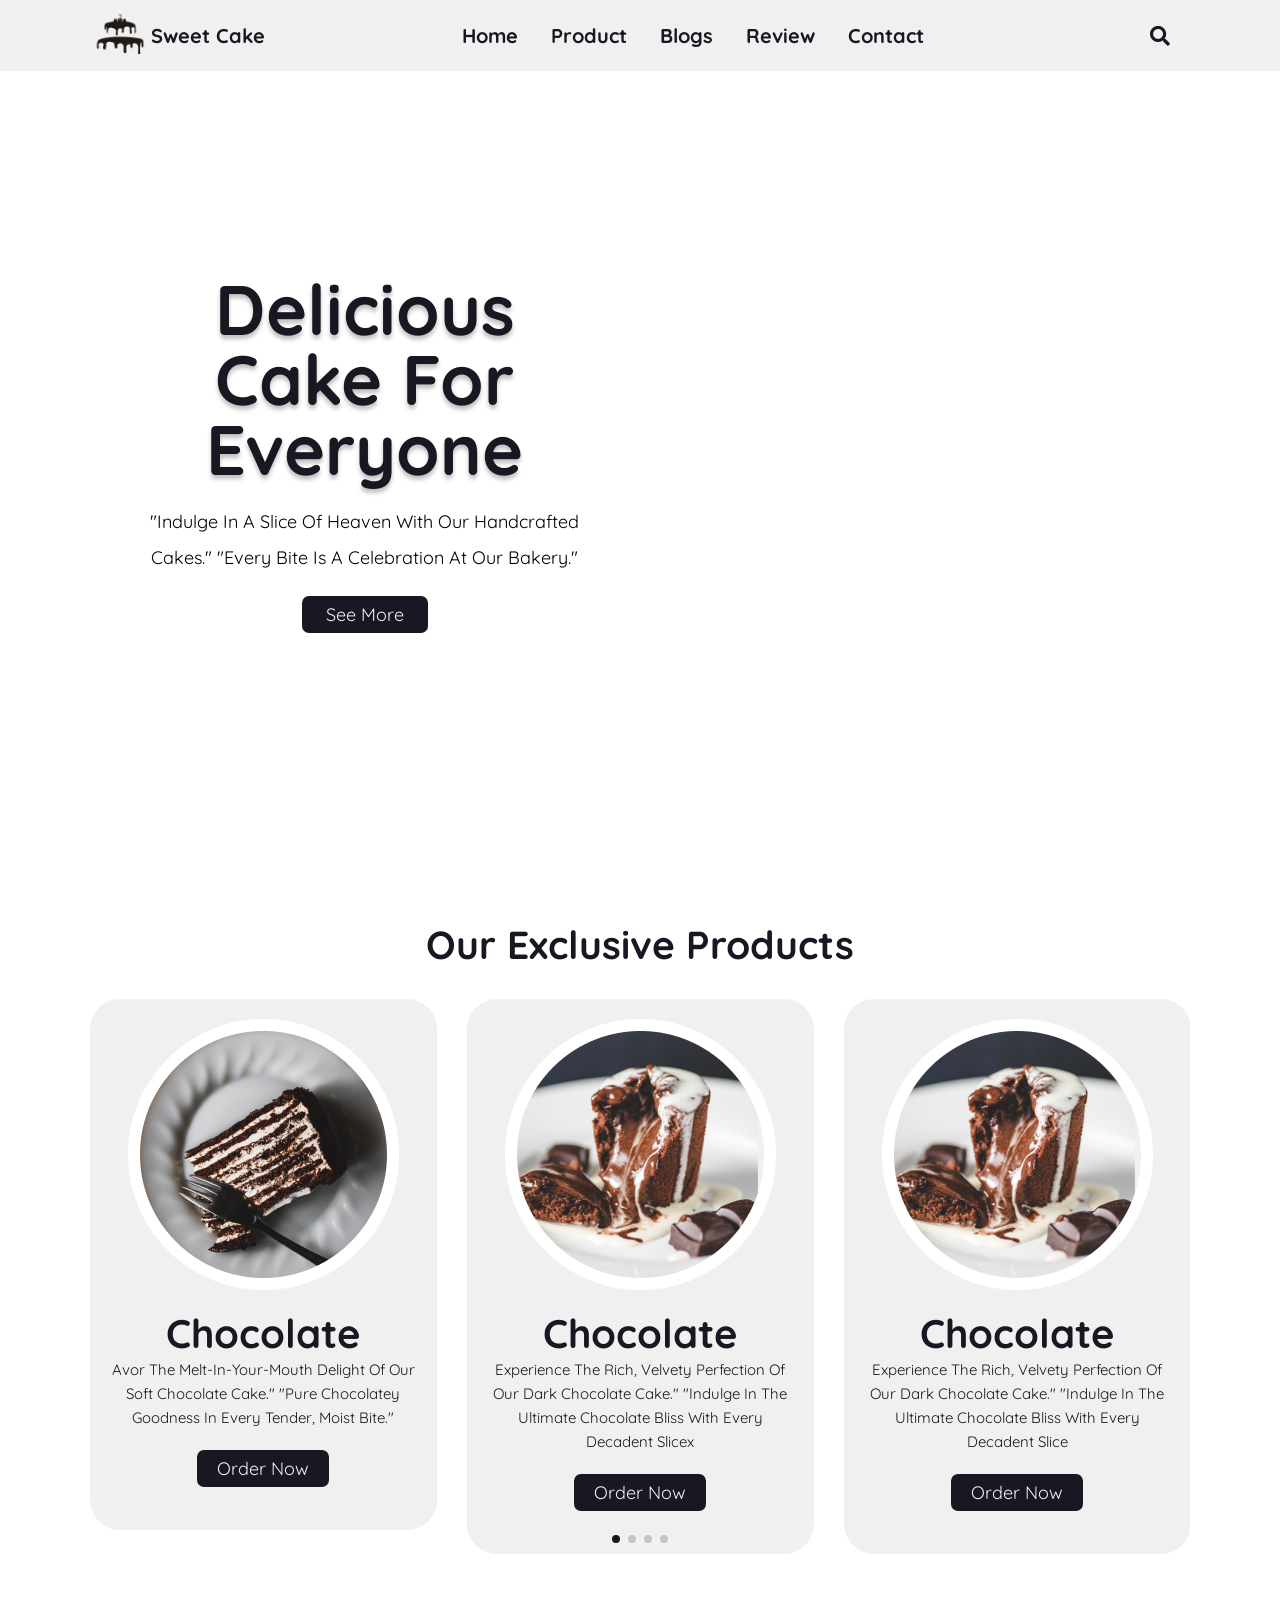
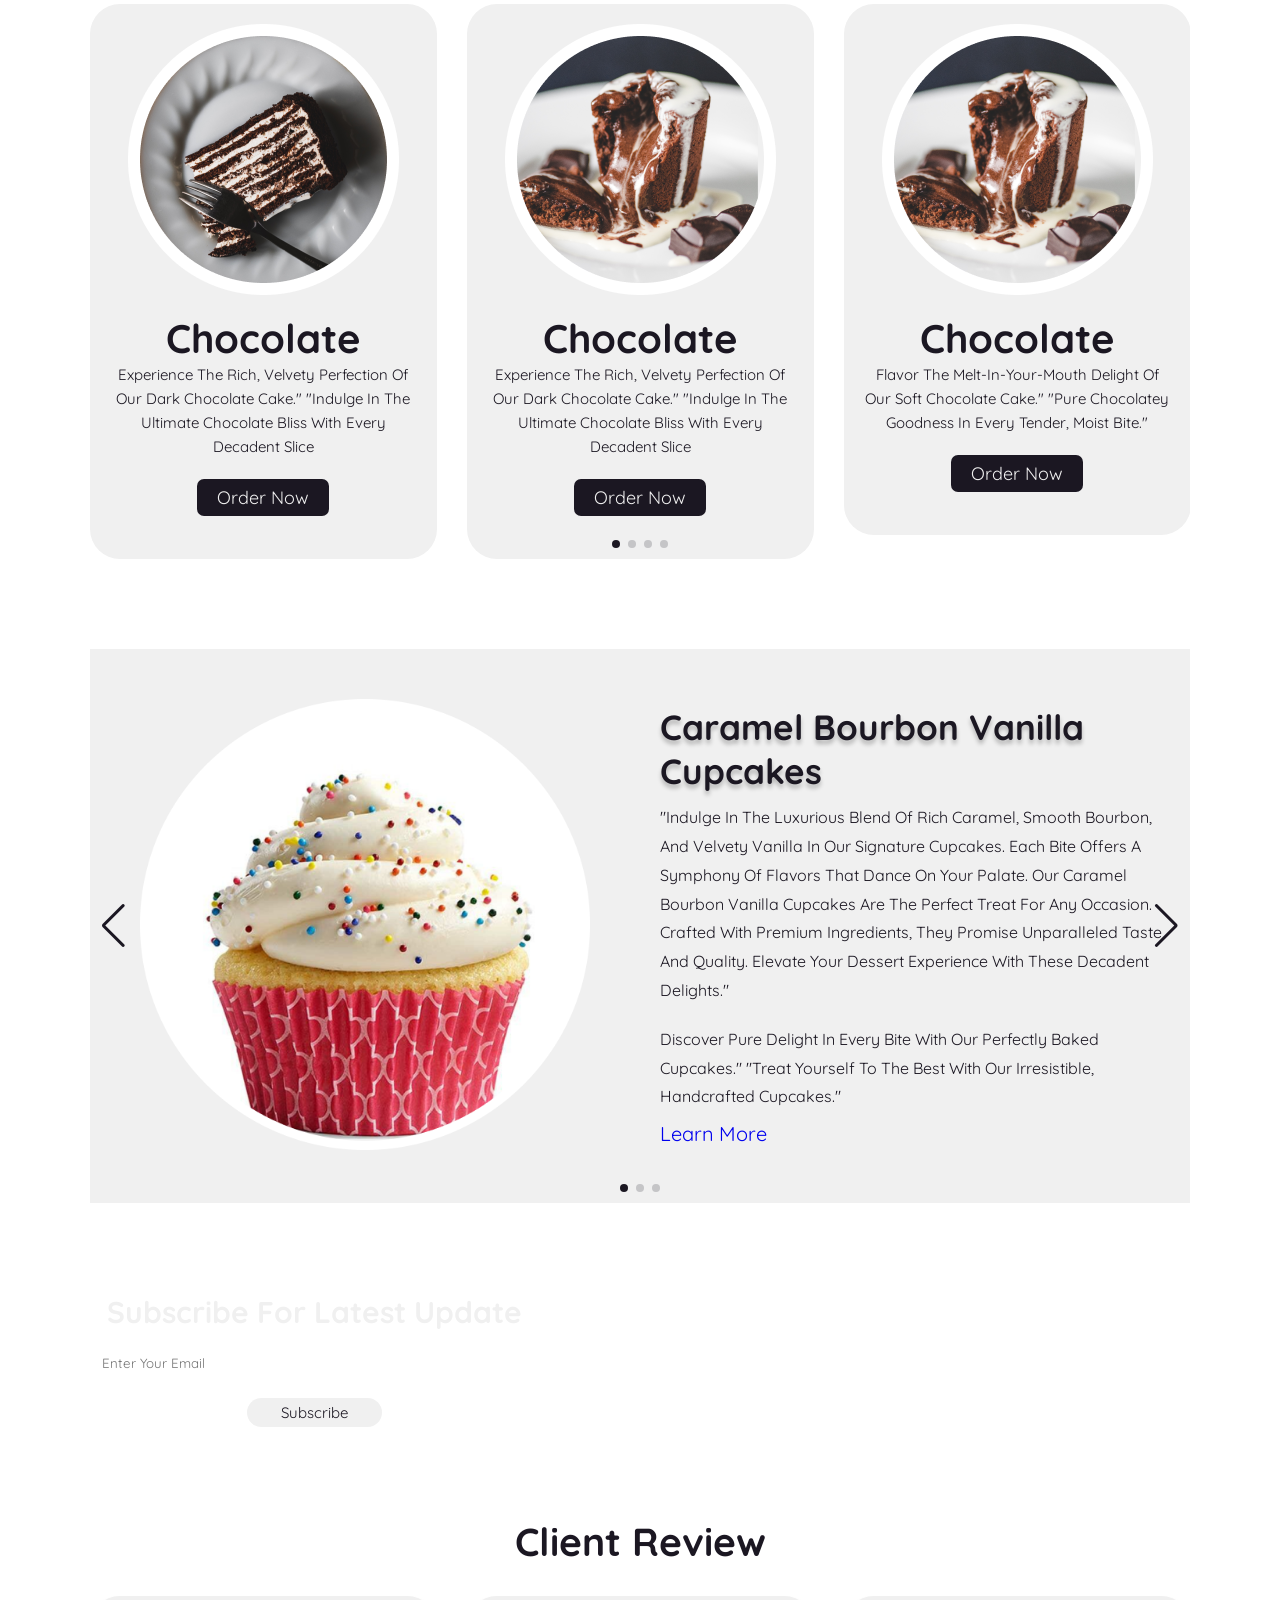
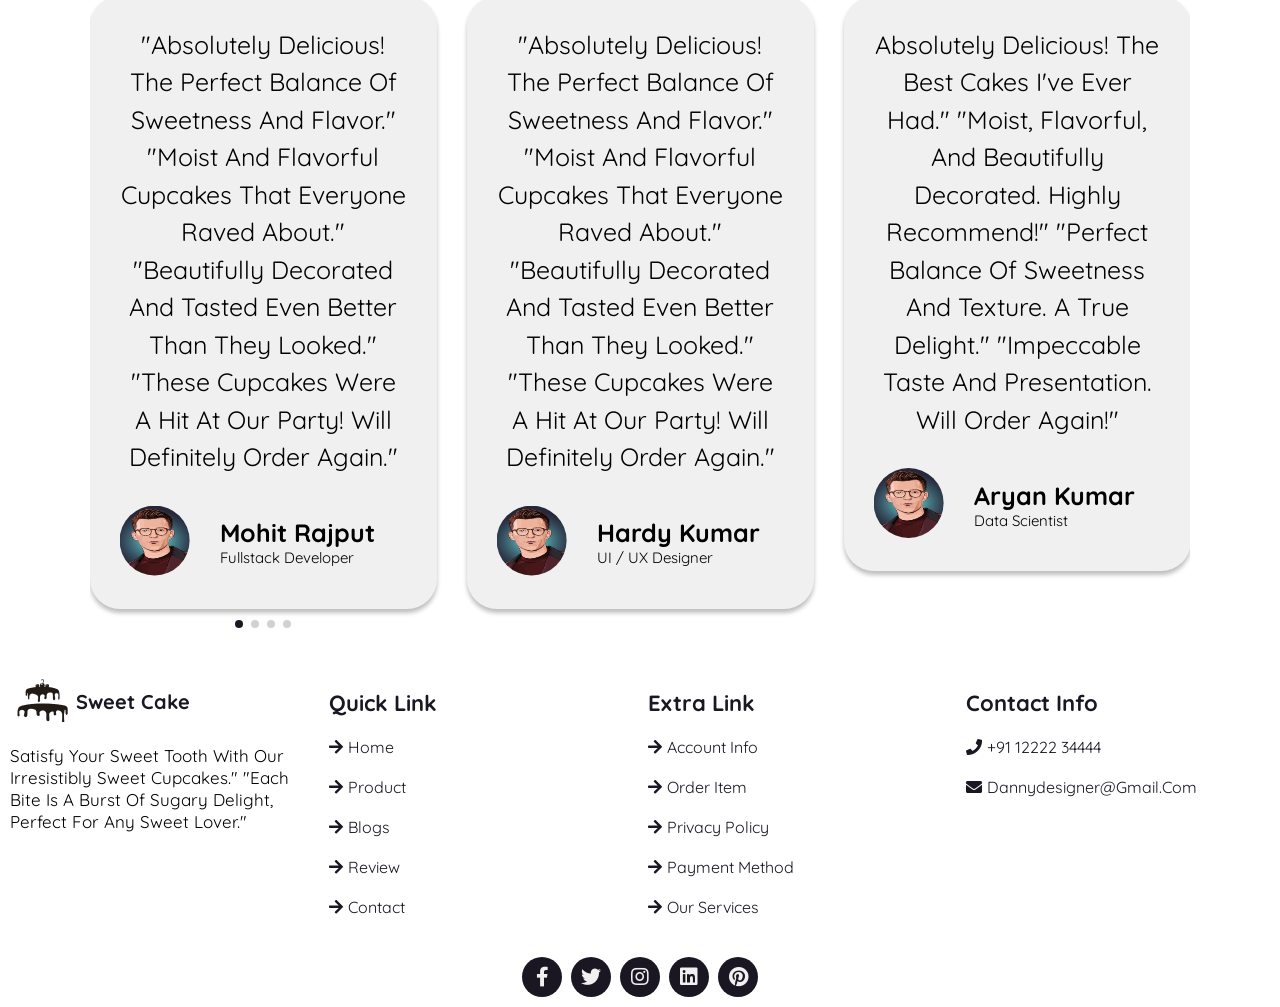
==== index.html @ 3be815b2 "update" ====
<!DOCTYPE html>
<html lang="en">

<head>
    <meta charset="UTF-8">
    <meta http-equiv="X-UA-Compatible" content="IE=edge">
    <meta name="viewport" content="width=device-width, initial-scale=1.0">
    <title>Sweet Cake</title>

    <!-- swiper link  -->
    <link rel="stylesheet" href="https://unpkg.com/swiper/swiper-bundle.min.css" />

    <!-- cdn icon link  -->
    <link rel="stylesheet" href="https://cdnjs.cloudflare.com/ajax/libs/font-awesome/5.15.4/css/all.min.css">
    <!-- custom css file  -->
    <link rel="stylesheet" href="style.css">

</head>

<body>

    <!-- header section start here  -->
    <header class="header">
        <div class="logoContent">
            <a href="#" class="logo"><img src="./images/images/logo.png""></a>
            <h1 class="logoName">Sweet Cake </h1>
        </div>

        <nav class="navbar">
            <a href="#home">home</a>
            <a href="#product">product</a>
            <a href="#blogs">blogs</a>
            <a href="#review">review</a>
            <a href="#contact">contact</a>
        </nav>

        <div class="icon">
            <i class="fas fa-search" id="search"></i>
            <i class="fas fa-bars" id="menu-bar"></i>
        </div>

        <div class="search">
            <input type="search" placeholder="search...">
        </div>
    </header>
    <!-- header section end here  -->

    <!-- home section start here  -->
    <section class="home" id="home">
        <div class="homeContent">
            <h2>Delicious Cake for Everyone </h2>
            <p>"Indulge in a slice of heaven with our handcrafted cakes."

                "Every bite is a celebration at our bakery."
                
                </p>
            <div class="home-btn">
                <a href="#"><button>see more</button></a>
            </div>
        </div>
    </section>

    <!-- home section end here  -->

    <!-- product section start here  -->
    <section class="product" id="product">
        <div class="heading">
            <h2>Our Exclusive Products</h2>
        </div>
        <div class="swiper product-row">
            <div class="swiper-wrapper">
                <div class="swiper-slide box">
                    <div class="img">
                        <img src="./images/images/cake1.png" alt="">
                    </div>
                    <div class="product-content">
                        <h3>Chocolate</h3>
                        <p>Experience the rich, velvety perfection of our dark chocolate cake."

                            "Indulge in the ultimate chocolate bliss with every decadent slicex 
                        </p>
                        <div class="orderNow">
                            <button>Order Now </button>
                        </div>
                    </div>
                </div>
                <div class="swiper-slide box">
                    <div class="img">
                        <img src="./images/images/cake1.png" alt="">
                    </div>
                    <div class="product-content">
                        <h3>Chocolate</h3>
                        <p>Experience the rich, velvety perfection of our dark chocolate cake."

                            "Indulge in the ultimate chocolate bliss with every decadent slice
                        </p>
                        <div class="orderNow">
                            <button>Order Now </button>
                        </div>
                    </div>
                </div>
                <div class="swiper-slide box">
                    <div class="img">
                        <img src="./images/images/cake1.png" alt="">
                    </div>
                    <div class="product-content">
                        <h3>Chocolate</h3>
                        <p>Experience the rich, velvety perfection of our dark chocolate cake."

                            "Indulge in the ultimate chocolate bliss with every decadent slice
                        </p>
                        <div class="orderNow">
                            <button>Order Now </button>
                        </div>
                    </div>
                </div>
                <div class="swiper-slide box">
                    <div class="img">
                        <img src="./images/images/cake2.png" alt="">
                    </div>
                    <div class="product-content">
                        <h3>Chocolate</h3>
                        <p>avor the melt-in-your-mouth delight of our soft chocolate cake."

                            "Pure chocolatey goodness in every tender, moist bite."
                        </p>
                        <div class="orderNow">
                            <button>Order Now </button>
                        </div>
                    </div>
                </div>

            </div>
            <div class="swiper-pagination"></div>
        </div>
        <div class="swiper product-row">
            <div class="swiper-wrapper">
                <div class="swiper-slide box">
                    <div class="img">
                        <img src="./images/images/cake1.png" alt="">
                    </div>
                    <div class="product-content">
                        <h3>Chocolate</h3>
                        <p>Experience the rich, velvety perfection of our dark chocolate cake."

                            "Indulge in the ultimate chocolate bliss with every decadent slice
                        </p>
                        <div class="orderNow">
                            <button>Order Now </button>
                        </div>
                    </div>
                </div>
                <div class="swiper-slide box">
                    <div class="img">
                        <img src="./images/images/cake1.png" alt="">
                    </div>
                    <div class="product-content">
                        <h3>Chocolate</h3>
                        <p>Flavor the melt-in-your-mouth delight of our soft chocolate cake."

                            "Pure chocolatey goodness in every tender, moist bite."
                        </p>
                        <div class="orderNow">
                            <button>Order Now </button>
                        </div>
                    </div>
                </div>
                <div class="swiper-slide box">
                    <div class="img">
                        <img src="./images/images/cake1.png" alt="">
                    </div>
                    <div class="product-content">
                        <h3>Chocolate</h3>
                        <p>Flavor the melt-in-your-mouth delight of our soft chocolate cake."

                            "Pure chocolatey goodness in every tender, moist bite."
                        </p>
                        <div class="orderNow">
                            <button>Order Now </button>
                        </div>
                    </div>
                </div>
                <div class="swiper-slide box">
                    <div class="img">
                        <img src="./images/images/cake2.png" alt="">
                    </div>
                    <div class="product-content">
                        <h3>Chocolate</h3>
                        <p>Experience the rich, velvety perfection of our dark chocolate cake."

                            "Indulge in the ultimate chocolate bliss with every decadent slice
                        </p>
                        <div class="orderNow">
                            <button>Order Now </button>
                        </div>
                    </div>
                </div>

            </div>
            <div class="swiper-pagination"></div>
        </div>
    </section>

    <!-- product section end here  -->

    <!-- blogs section start here  -->
    <section class="blogs" id="blogs">

        <div class=" swiper blogs-row">
            <div class="swiper-wrapper">
                <div class=" swiper-slide box">
                    <div class="img">
                        <img src="./images/images/blog-img1.png" alt="">
                    </div>
                    <div class="content">
                        <h3>Caramel Bourbon Vanilla Cupcakes </h3>
                        <p>"Indulge in the luxurious blend of rich caramel, smooth bourbon, and velvety vanilla in our signature cupcakes. Each bite offers a symphony of flavors that dance on your palate. Our caramel bourbon vanilla cupcakes are the perfect treat for any occasion. Crafted with premium ingredients, they promise unparalleled taste and quality. Elevate your dessert experience with these decadent delights."</p>
                        <p>Discover pure delight in every bite with our perfectly baked cupcakes."

                            "Treat yourself to the best with our irresistible, handcrafted cupcakes."</p>
                        <a href="#blogs" class="btn">learn more</a>
                    </div>
                </div>
                <div class=" swiper-slide box">
                    <div class="img">
                        <img src="./images/images/blog-img2.png" alt="">
                    </div>
                    <div class="content">
                        <h3>Caramel Bourbon Vanilla Cupcakes </h3>
                        <p>Indulge in the luxurious blend of rich caramel, smooth bourbon, and velvety vanilla in our signature cupcakes. Each bite offers a symphony of flavors that dance on your palate. Our caramel bourbon vanilla cupcakes are the perfect treat for any occasion. Crafted with premium ingredients, they promise unparalleled taste and quality. Elevate your dessert experience with these decadent delights."</p>
                        <p>Discover pure delight in every bite with our perfectly baked cupcakes."

                            "Treat yourself to the best with our irresistible, handcrafted cupcakes."<</p>
                        <a href="#blogs" class="btn">learn more</a>
                    </div>
                </div>
                <div class=" swiper-slide box">
                    <div class="img">
                        <img src="./images/images/blog-img2.png" alt="">
                    </div>
                    <div class="content">
                        <h3>Caramel Bourbon Vanilla Cupcakes </h3>
                        <p>Indulge in the luxurious blend of rich caramel, smooth bourbon, and velvety vanilla in our signature cupcakes. Each bite offers a symphony of flavors that dance on your palate. Our caramel bourbon vanilla cupcakes are the perfect treat for any occasion. Crafted with premium ingredients, they promise unparalleled taste and quality. Elevate your dessert experience with these decadent delights."</p>
                        <p>Discover pure delight in every bite with our perfectly baked cupcakes."

                            "Treat yourself to the best with our irresistible, handcrafted cupcakes."<</p>
                        <a href="#blogs" class="btn">learn more</a>
                    </div>
                </div>
            </div>
            <div class="swiper-button-next"></div>
            <div class="swiper-button-prev"></div>
            <div class="swiper-pagination"></div>


        </div>
    </section>

    <!-- blogs section ends here  -->

    <!-- newsletter section start here  -->

    <section class="newsletter">
        <form action="">
            <h3>subscribe for latest update</h3>
            <input type="email" name="" placeholder="enter your email" id="" class="box">
            <input type="button" value="subscribe" class="box2">
        </form>
    </section>
    <!-- newsletter section ends here  -->

    <!-- review section start here  -->
    <section class="review" id="review">
        <div class="heading">
            <h2>client review</h2>
        </div>


        <div class=" swiper review-row">
            <div class="swiper-wrapper">
                <div class="swiper-slide box">
                    <div class="client-review">
                        <p>"Absolutely delicious! The perfect balance of sweetness and flavor."
                            "Moist and flavorful cupcakes that everyone raved about."
                            "Beautifully decorated and tasted even better than they looked."
                            "These cupcakes were a hit at our party! Will definitely order again."</p>
                    </div>
                    <div class="client-info">
                        <div class="img">
                            <img src="./images/images/client1.jpg" alt="">
                        </div>
                        <div class="clientDetailed">
                            <h3>Hardy kumar</h3>
                            <p>UI / UX designer</p>
                        </div>
                    </div>
                </div>
                <div class="swiper-slide box">
                    <div class="client-review">
                        <p>Absolutely delicious! The best cakes I've ever had."

                            "Moist, flavorful, and beautifully decorated. Highly recommend!"
                            
                            "Perfect balance of sweetness and texture. A true delight."
                            
                            "Impeccable taste and presentation. Will order again!"</p>
                    </div>
                    <div class="client-info">
                        <div class="img">
                            <img src="./images/images/client1.jpg" alt="">
                        </div>
                        <div class="clientDetailed">
                            <h3>Aryan kumar</h3>
                            <p>data scientist</p>
                        </div>
                    </div>
                </div>
                <div class="swiper-slide box">
                    <div class="client-review">
                        <p>"Simply divine! Every slice was perfection."

                            "Incredibly moist and flavorful. A must-try!"
                            
                            "Beautifully crafted and absolutely delicious."
                            
                            "Exceeded all expectations. Highly recommended!"
                            
                            
                            </p>
                    </div>
                    <div class="client-info">
                        <div class="img">
                            <img src="./images/images/client1.jpg" alt="">
                        </div>
                        <div class="clientDetailed">
                            <h3>Mehul Yadav</h3>
                            <p>Data analyst</p>
                        </div>
                    </div>
                </div>
                <div class="swiper-slide box">
                    <div class="client-review">
                        <p>"Absolutely delicious! The perfect balance of sweetness and flavor."
                            "Moist and flavorful cupcakes that everyone raved about."
                            "Beautifully decorated and tasted even better than they looked."
                            "These cupcakes were a hit at our party! Will definitely order again."</p>
                    </div>
                    <div class="client-info">
                        <div class="img">
                            <img src="./images/images/client1.jpg" alt="">
                        </div>
                        <div class="clientDetailed">
                            <h3>Mohit rajput </h3>
                            <p>Fullstack developer</p>
                        </div>
                    </div>
                </div>
                <div class="swiper-pagination"></div>

            </div>
        </div>
    </section>
    <!-- review section ends here  -->

    <!-- footer section start here  -->

    <footer class="footer" id="contact">
        <div class="box-container">
            <div class="mainBox">
                <div class="content">
                    <a href="#"><img src="./images/images/logo.png" alt=""></a>
                    <h1 class="logoName"> Sweet Cake </h1>
                </div>

                <p>Satisfy your sweet tooth with our irresistibly sweet cupcakes."

                    "Each bite is a burst of sugary delight, perfect for any sweet lover."</p>

            </div>
            <div class="box">
                <h3>Quick link</h3>
                <a href="#"> <i class="fas fa-arrow-right"></i>Home</a>
                <a href="#"> <i class="fas fa-arrow-right"></i>product</a>
                <a href="#"> <i class="fas fa-arrow-right"></i>blogs</a>
                <a href="#"> <i class="fas fa-arrow-right"></i>review</a>
                <a href="#"> <i class="fas fa-arrow-right"></i>contact</a>

            </div>
            <div class="box">
                <h3>Extra link</h3>
                <a href="#"> <i class="fas fa-arrow-right"></i>Account info</a>
                <a href="#"> <i class="fas fa-arrow-right"></i>order item</a>
                <a href="#"> <i class="fas fa-arrow-right"></i>privacy policy</a>
                <a href="#"> <i class="fas fa-arrow-right"></i>payment method</a>
                <a href="#"> <i class="fas fa-arrow-right"></i>our  services</a>
            </div>
            <div class="box">
                <h3>Contact Info</h3>
                <a href="#"> <i class="fas fa-phone"></i>+91 12222 34444</a>
                <a href="#"> <i class="fas fa-envelope"></i>dannydesigner@gmail.com</a>

            </div>

        </div>
        <div class="share">
            <a href="#" class="fab fa-facebook-f"></a>
            <a href="#" class="fab fa-twitter"></a>
            <a href="#" class="fab fa-instagram"></a>
            <a href="#" class="fab fa-linkedin"></a>
            <a href="#" class="fab fa-pinterest"></a>
        </div>
       
    </footer>










    <!-- swiper js link  -->
    <script src="https://unpkg.com/swiper/swiper-bundle.min.js"></script>

    <!-- custom js file  -->
    <script src="script.js"></script>


</body>

</html>
---- style.css ----
@import url('https://fonts.googleapis.com/css2?family=Quicksand:wght@300;400;500;600;700&display=swap');

:root{
    --black: #1B1722;
    --white : #F0F0F0;
    --box-shadow: 0px 4px 4px rgba(0, 0, 0, 0.25);
}
*{
    font-family: 'Quicksand', sans-serif;
    margin: 0; padding: 0;
    box-sizing: border-box;
    outline: none;
    border: none;
    text-decoration: none;
    text-transform: capitalize;
    transition: .2s linear;
}
html{
    font-size: 62.5%;   
    overflow-x: hidden;
    scroll-padding-top: 7rem;
    scroll-behavior: smooth;
}
html::-webkit-scrollbar{
    width: .8rem;
}
html::-webkit-scrollbar-track{
    background: transparent;
}
html::-webkit-scrollbar-thumb{
    background-color: var(--white);
    border-radius: 5rem;
}

.header{
    top: 0;right: 0;left: 0;
    background-color: var(--white);
    display: flex;
    align-items: center;
    justify-content: space-between;
    position: fixed;
    padding: 1.4rem 7%;
    z-index: 999;
}
.header .logoContent{
    display: flex;
    align-items: center;
}
.header .logoContent .logo img{
    height: 4rem;
}
.header .logoContent .logoName {
    color: var(--black);
    font-size: 2rem;
    font-weight: bolder;
}

.header .navbar a{
    font-size: 2rem;
    margin-right: 3rem;
    color: var(--black);
    font-weight: bold;
}
.header .navbar a:hover{
    border-bottom: .1rem solid var(--black);
    padding-bottom: .4rem;
}
.header .icon i{
    font-size: 2rem;
    margin-right: 2rem;
    color: var(--black);
    cursor: pointer;
}

.header .search{
    display: none;
    top: 100%;
    margin: 1.5rem 7%;
    background-color: transparent;
    width: 50%;
    right: 0;
    height: 5rem;
    position:  absolute;

}
.header .search input{
    width: 100%;
    height: 100%;
    font-size: 1.5rem;
    background-color: var(--white);
    color: var(--black);
    margin-right: 7%;
    border-radius: 1rem;
    padding: 0.5rem 1rem;
    box-shadow: var(--box-shadow);
}
.header .search.active{
    display: inline-block;
}
#menu-bar{
    display: none;
}


.home {
    min-height: 100vh;
    display: flex;
    align-items: center;
    background: url(images/back.png) no-repeat;
    background-size: cover;
    background-position: center center;
}
.home .homeContent{
    width: 50%;
    float: left;
    text-align: center;
    padding: 4rem;
}
.home .homeContent h2{
    font-size: 7rem;
    font-weight: bolder;
    margin-bottom: 2rem;
    line-height: 7rem;
    color: var(--black);
    text-shadow: var(--box-shadow);
}
.home .homeContent p{
    font-size: 1.8rem;
    line-height: 2;
    margin-bottom: 2rem;
}
.home .homeContent .home-btn{
    height: 3rem;
}
.home .homeContent .home-btn button{
    font-size: 1.8rem;
    background-color: var(--black);
    color: var(--white);
    border-radius: .7rem;
    padding: .7rem 2.4rem;
    cursor: pointer;
}
.home .homeContent .home-btn button:hover{
    font-size: 2rem;
}
section{
    padding: 2rem 7%;
}
.heading{
    text-align: center;
    font-size: 2.6rem;
    margin-bottom: 3rem;
    color: var(--black);
}

.product .product-row{
    margin-bottom: 5rem;
    display: flex;
    align-items: center;
}
.product .product-row .box{
    display: flex;
    flex-direction: column;
    width: 50rem;
    background-color: var(--white);
    align-items: center;
    text-align: center;
    padding: 2rem;
    gap: 1.5rem;
    border-radius: 3rem;
    margin-right: 3rem;
}
.product .product-row .img img{
    height: 100%;
    width: 100%;
}
.product .product-row .img img:hover{
    transform: scale(1.1);
}
.product .product-row .content {
    margin-bottom: 4rem;
}
.product .product-row .product-content h3{
    font-size: 4rem;
    color: var(--black);
}
.product .product-row .product-content p{
    font-size: 1.5rem;
    line-height: 1.6;
    color: var(--black);
}
.product .product-row .product-content .orderNow{
    height: 3rem;
    margin-top: 2rem;
    margin-bottom: 3rem;
}
.product .product-row .product-content .orderNow button{
    font-size: 1.8rem;
    background-color: var(--black);
    color: var(--white);
    border-radius: .7rem;
    padding: .7rem 2rem;
    cursor: pointer;
}
.product .product-row .product-content .orderNow button:hover{
    font-size: 2rem;
}

.blogs{
    background: url(images/backGround.png) no-repeat;
    background-size: cover;
    background-position: center center;
}
.blogs  .blogs-row .box {
    display: flex;
    align-items: center;
    background-color: var(--white);
    flex-wrap: wrap;
}
.blogs .blogs-row .box .img{
    flex: 1 1 45rem;
}
.blogs .blogs-row .box .img img{
    width: 100%;
    padding: 5rem;
}
.blogs .blogs-row .box .content{
    flex: 1 1 45rem;
    padding: 2rem;
}
.blogs .blogs-row .box .content h3{
    font-size: 3.5rem;
    color: var(--black);
    text-shadow: var(--box-shadow);

}
.blogs .blogs-row .box .content p{
    font-size: 1.6rem;
    color: var(--black);
    padding: 1rem 0;
    line-height: 1.8;
    
}
.blogs .blogs-row .box .content a{
    font-size: 2rem;
    cursor: pointer;
}
.blogs .blogs-row .box .content a:hover{
    color: var(--black);
    text-shadow: var(--box-shadow);
}
 
.newsletter{
    background: url(images/new.jpg) no-repeat;
    background-size: cover;
    background-position: center center;
    background-attachment: fixed;
}
.newsletter form{
    max-width: 45rem;
    text-align: center;
    padding: 5rem 0;
}
.newsletter form h3{
    font-size: 3rem;
    color: var(--white);
    padding-bottom: .7rem;
}
.newsletter form .box{
    width: 100%;
    margin: .7rem 0;
    padding: 1rem 1.2rem;
    color: var(--black);
    border-radius: .5rem;
}
.newsletter form .box2{
    width: 30%;
    font-size: 1.5rem;
    margin-top: 1rem;
    padding: .5rem .5rem;
    color: var(--black);
    background: var(--white);
    border-radius: 3rem;
    cursor:pointer;
}
.newsletter form .box2:hover{
    color: var(--white);
    background-color: var(--black);
    outline: .1rem solid var(--white);
}

.review .review-row{
    display: flex;
    flex-direction: column ;
    align-items: center;
    
}
.review .review-row .box{
    width: 50%; 
    margin-bottom: 3rem;
    padding: 3rem;
    border-radius: 3rem;
    background-color: var(--white);
    box-shadow: var(--box-shadow);
}

.review .review-row .box .client-review{
    margin-bottom: 3rem;
}
.review .review-row .box .client-review p{
    text-align: center;
    font-size: 2.5rem;
    line-height: 1.5;
}
.review .review-row .box .client-info{
    display: flex;
    align-items: center;
}
.review .review-row .box .client-info .img{
    padding-right: 3rem;
}
.review .review-row .box .client-info .img img{
    width: 7rem;
    height: 7rem;
    clip-path: circle(50% at 50% 50%);
}

.review .review-row .box .client-info .clientDetailed h3{
    font-size: 2.5rem;

}
.review .review-row .box .client-info .clientDetailed p{
    font-size: 1.5rem;
}

.footer {
    background: url(images/backGround.png) no-repeat;
    background-size: cover;
    background-position: center center;
}
.footer .box-container{
    display: grid;
    grid-template-columns: repeat(auto-fit, minmax(25rem, 1fr));
    gap: 1.5rem;
    padding: 2rem 1rem;
}
.footer .box-container .mainBox .content{
    display: flex;
    align-items: center;
    margin-bottom: 2rem;
}
.footer .box-container .mainBox .content h1{
    font-size: 2rem;
    color: var(--black);
}
.footer .box-container .mainBox p{
    font-size: 1.7rem;
    line-height: 1.3;
    margin-bottom: 2rem;
}
.footer .box-container .box h3{
    font-size: 2.2rem;
    color: var(--black);
    padding: 1rem 0;
}
.footer .box-container .box a{
    display: block;
    font-size: 1.6rem;
    color: var(--black);
    padding: 1rem 0;
}
.footer .box-container .box a i{
    padding-right: .5rem;
    color: var(--black);
}
.footer .box-container .box a:hover i{
    padding-right: 2rem;
}

.footer .share{
    padding: 1rem 0;
    text-align: center;
}
.footer .share a{
    height: 4rem;
    width: 4rem;
    line-height: 4rem;
    font-size: 2rem;
    color: var(--white);
    background: var(--black);
    margin: 0 .3rem;
    border-radius: 50%;

}
.footer .share a:hover{
    background: var(--white);
    color: var(--black);
}
.footer .credit{
    font-size: 2rem;
    margin-top: 2rem;
    padding-bottom: 2rem;
    color: var(--black);
    text-align: center;
    
}

/* thanks for watching my video  */

















.swiper-pagination-bullet{
    background-color: var(--black);
}
.swiper-button-next{
    color: var(--black);
}
.swiper-button-prev{
    color: var(--black);
}


/* media queries for web responsive */

@media (max-width:991px){
    html{
        font-size: 55%;
    }
    .header{
        padding: 1.3rem 3rem;
    }
    .home .homeContent{
        margin-left: 0;
        width: 80%;
    }
}

@media (max-width:768px) {
    #menu-bar{
        display: inline-block;
    }
    .header .navbar{
        position: absolute;
        top: 100%;
        right: -100%;
        width: 25rem;
        background-color: var(--white);
        height: 80vh;
    }
    .header .navbar.active{
        right: 0;
    }
    .header .navbar a{
        display: block;
        font-size: 2rem;
        color: black;
        margin: 1.5rem;
    }

    .home .homeContent{
        margin-left: 0;
        width: 90%;
    }
}

@media (max-width:600px){
    html{
        font-size: 50%;
    }
}
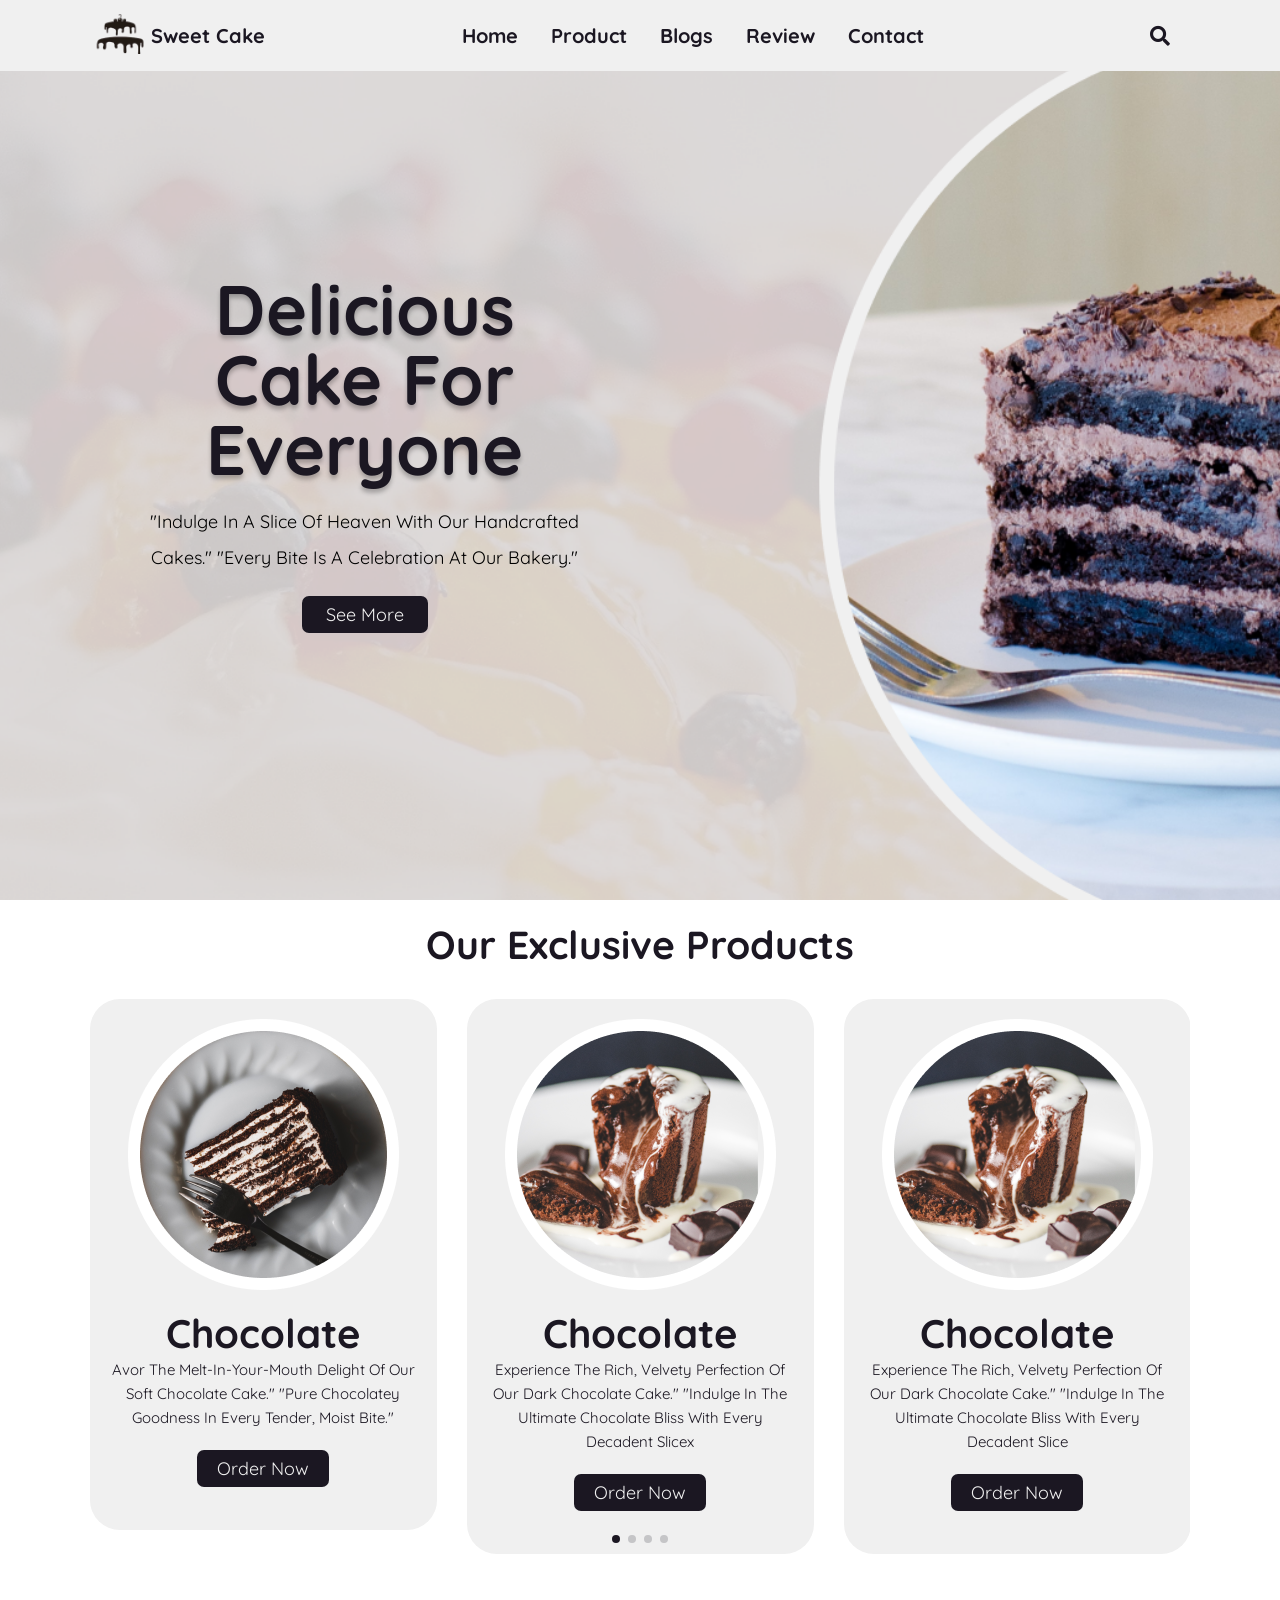
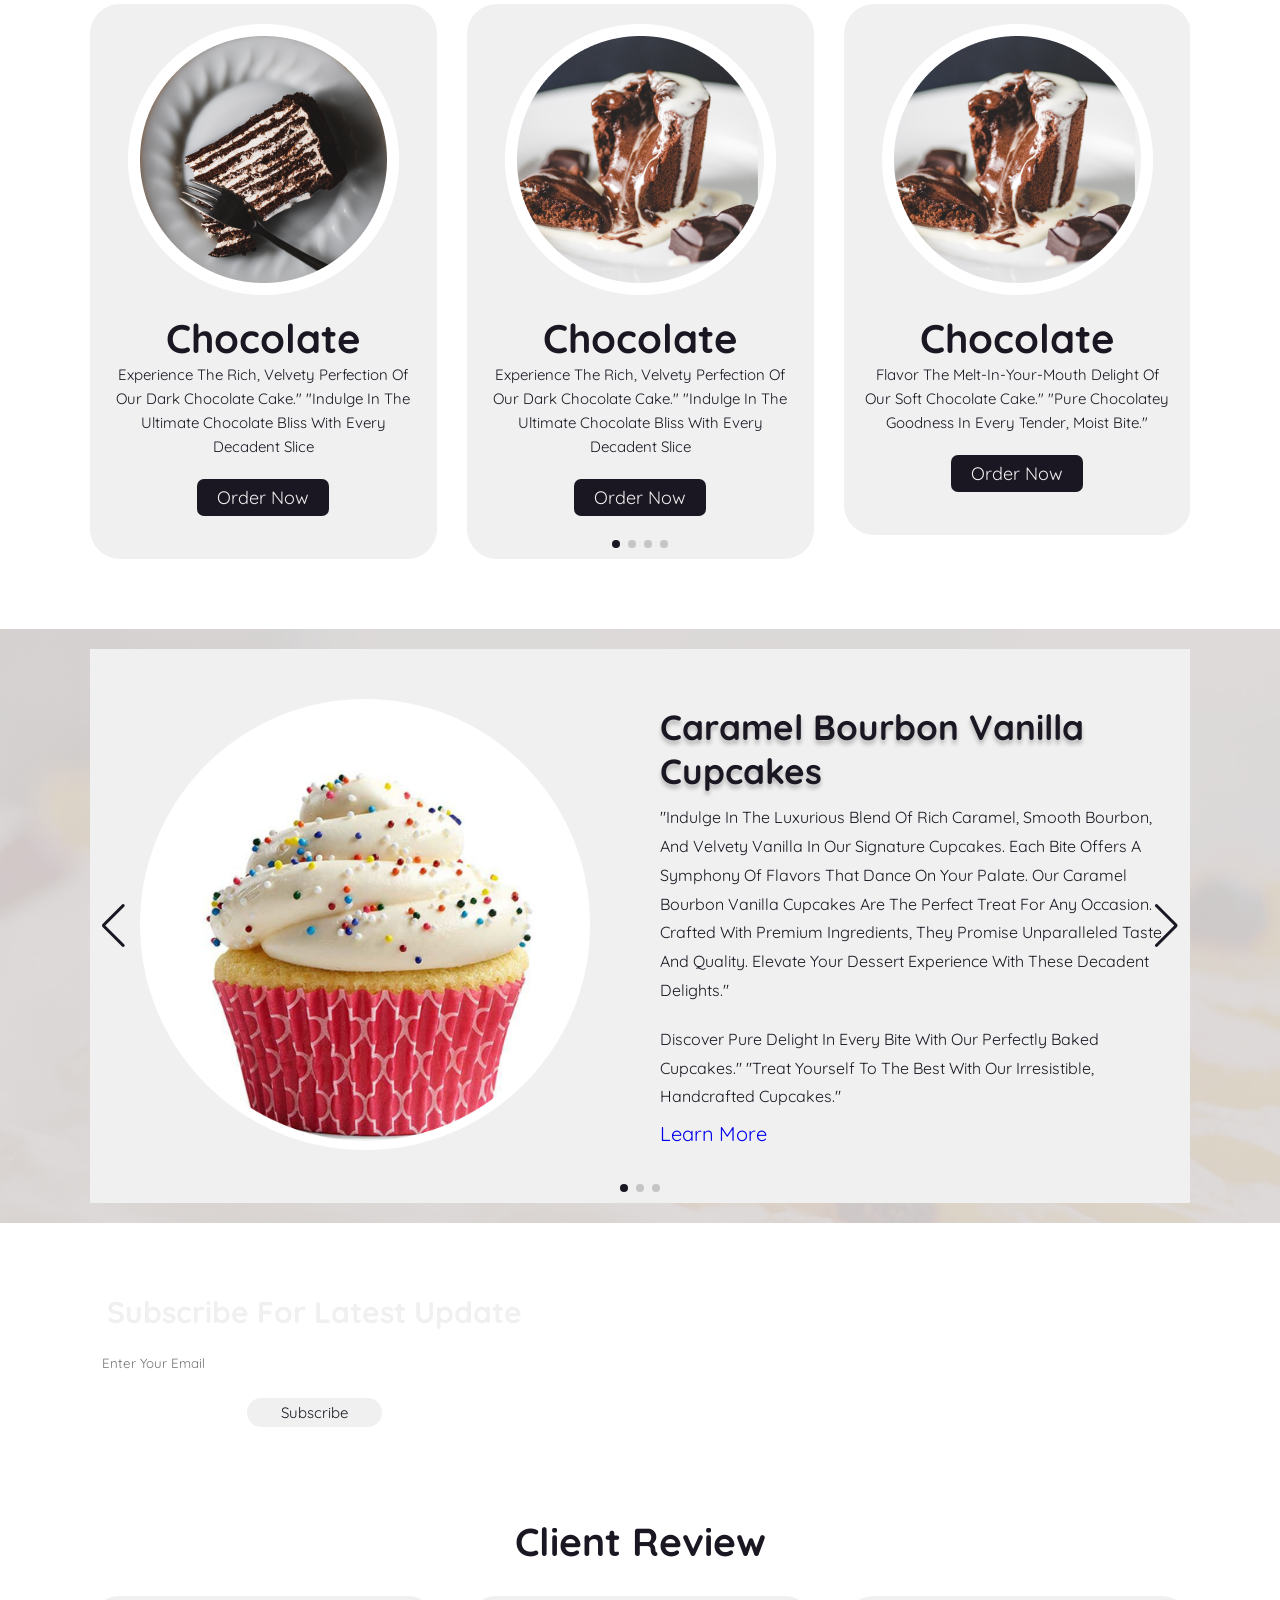
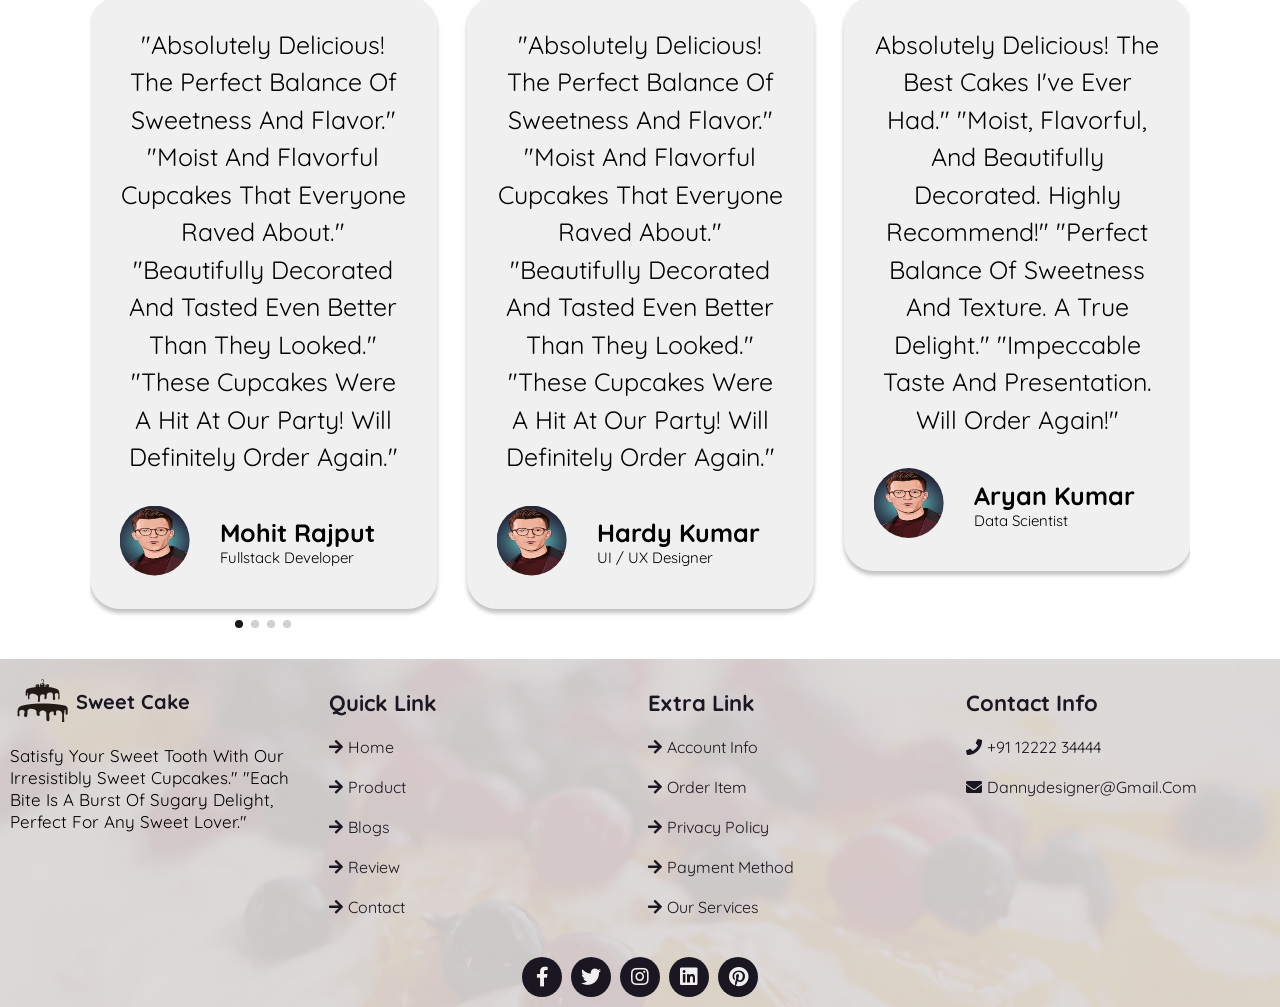
==== commit e93c9854: "fix errors" ====
--- a/index.html
+++ b/index.html
@@ -22,7 +22,7 @@
     <!-- header section start here  -->
     <header class="header">
         <div class="logoContent">
-            <a href="#" class="logo"><img src="./images/images/logo.png""></a>
+            <a href="#" class="logo"><img src="./images/logo.png""></a>
             <h1 class="logoName">Sweet Cake </h1>
         </div>
 
@@ -71,7 +71,7 @@
             <div class="swiper-wrapper">
                 <div class="swiper-slide box">
                     <div class="img">
-                        <img src="./images/images/cake1.png" alt="">
+                        <img src="./images/cake1.png" alt="">
                     </div>
                     <div class="product-content">
                         <h3>Chocolate</h3>
@@ -86,7 +86,7 @@
                 </div>
                 <div class="swiper-slide box">
                     <div class="img">
-                        <img src="./images/images/cake1.png" alt="">
+                        <img src="./images/cake1.png" alt="">
                     </div>
                     <div class="product-content">
                         <h3>Chocolate</h3>
@@ -101,7 +101,7 @@
                 </div>
                 <div class="swiper-slide box">
                     <div class="img">
-                        <img src="./images/images/cake1.png" alt="">
+                        <img src="./images/cake1.png" alt="">
                     </div>
                     <div class="product-content">
                         <h3>Chocolate</h3>
@@ -116,7 +116,7 @@
                 </div>
                 <div class="swiper-slide box">
                     <div class="img">
-                        <img src="./images/images/cake2.png" alt="">
+                        <img src="./images/cake2.png" alt="">
                     </div>
                     <div class="product-content">
                         <h3>Chocolate</h3>
@@ -137,7 +137,7 @@
             <div class="swiper-wrapper">
                 <div class="swiper-slide box">
                     <div class="img">
-                        <img src="./images/images/cake1.png" alt="">
+                        <img src="./images/cake1.png" alt="">
                     </div>
                     <div class="product-content">
                         <h3>Chocolate</h3>
@@ -152,7 +152,7 @@
                 </div>
                 <div class="swiper-slide box">
                     <div class="img">
-                        <img src="./images/images/cake1.png" alt="">
+                        <img src="./images/cake1.png" alt="">
                     </div>
                     <div class="product-content">
                         <h3>Chocolate</h3>
@@ -167,7 +167,7 @@
                 </div>
                 <div class="swiper-slide box">
                     <div class="img">
-                        <img src="./images/images/cake1.png" alt="">
+                        <img src="./images/cake1.png" alt="">
                     </div>
                     <div class="product-content">
                         <h3>Chocolate</h3>
@@ -182,7 +182,7 @@
                 </div>
                 <div class="swiper-slide box">
                     <div class="img">
-                        <img src="./images/images/cake2.png" alt="">
+                        <img src="./images/cake2.png" alt="">
                     </div>
                     <div class="product-content">
                         <h3>Chocolate</h3>
@@ -210,7 +210,7 @@
             <div class="swiper-wrapper">
                 <div class=" swiper-slide box">
                     <div class="img">
-                        <img src="./images/images/blog-img1.png" alt="">
+                        <img src="./images/blog-img1.png" alt="">
                     </div>
                     <div class="content">
                         <h3>Caramel Bourbon Vanilla Cupcakes </h3>
@@ -223,7 +223,7 @@
                 </div>
                 <div class=" swiper-slide box">
                     <div class="img">
-                        <img src="./images/images/blog-img2.png" alt="">
+                        <img src="./images/blog-img2.png" alt="">
                     </div>
                     <div class="content">
                         <h3>Caramel Bourbon Vanilla Cupcakes </h3>
@@ -236,7 +236,7 @@
                 </div>
                 <div class=" swiper-slide box">
                     <div class="img">
-                        <img src="./images/images/blog-img2.png" alt="">
+                        <img src="./images/blog-img2.png" alt="">
                     </div>
                     <div class="content">
                         <h3>Caramel Bourbon Vanilla Cupcakes </h3>
@@ -287,7 +287,7 @@
                     </div>
                     <div class="client-info">
                         <div class="img">
-                            <img src="./images/images/client1.jpg" alt="">
+                            <img src="./images/client1.jpg" alt="">
                         </div>
                         <div class="clientDetailed">
                             <h3>Hardy kumar</h3>
@@ -307,7 +307,7 @@
                     </div>
                     <div class="client-info">
                         <div class="img">
-                            <img src="./images/images/client1.jpg" alt="">
+                            <img src="./images/client1.jpg" alt="">
                         </div>
                         <div class="clientDetailed">
                             <h3>Aryan kumar</h3>
@@ -330,7 +330,7 @@
                     </div>
                     <div class="client-info">
                         <div class="img">
-                            <img src="./images/images/client1.jpg" alt="">
+                            <img src="./images/client1.jpg" alt="">
                         </div>
                         <div class="clientDetailed">
                             <h3>Mehul Yadav</h3>
@@ -347,7 +347,7 @@
                     </div>
                     <div class="client-info">
                         <div class="img">
-                            <img src="./images/images/client1.jpg" alt="">
+                            <img src="./images/client1.jpg" alt="">
                         </div>
                         <div class="clientDetailed">
                             <h3>Mohit rajput </h3>
@@ -368,7 +368,7 @@
         <div class="box-container">
             <div class="mainBox">
                 <div class="content">
-                    <a href="#"><img src="./images/images/logo.png" alt=""></a>
+                    <a href="#"><img src="./images/logo.png" alt=""></a>
                     <h1 class="logoName"> Sweet Cake </h1>
                 </div>
 
